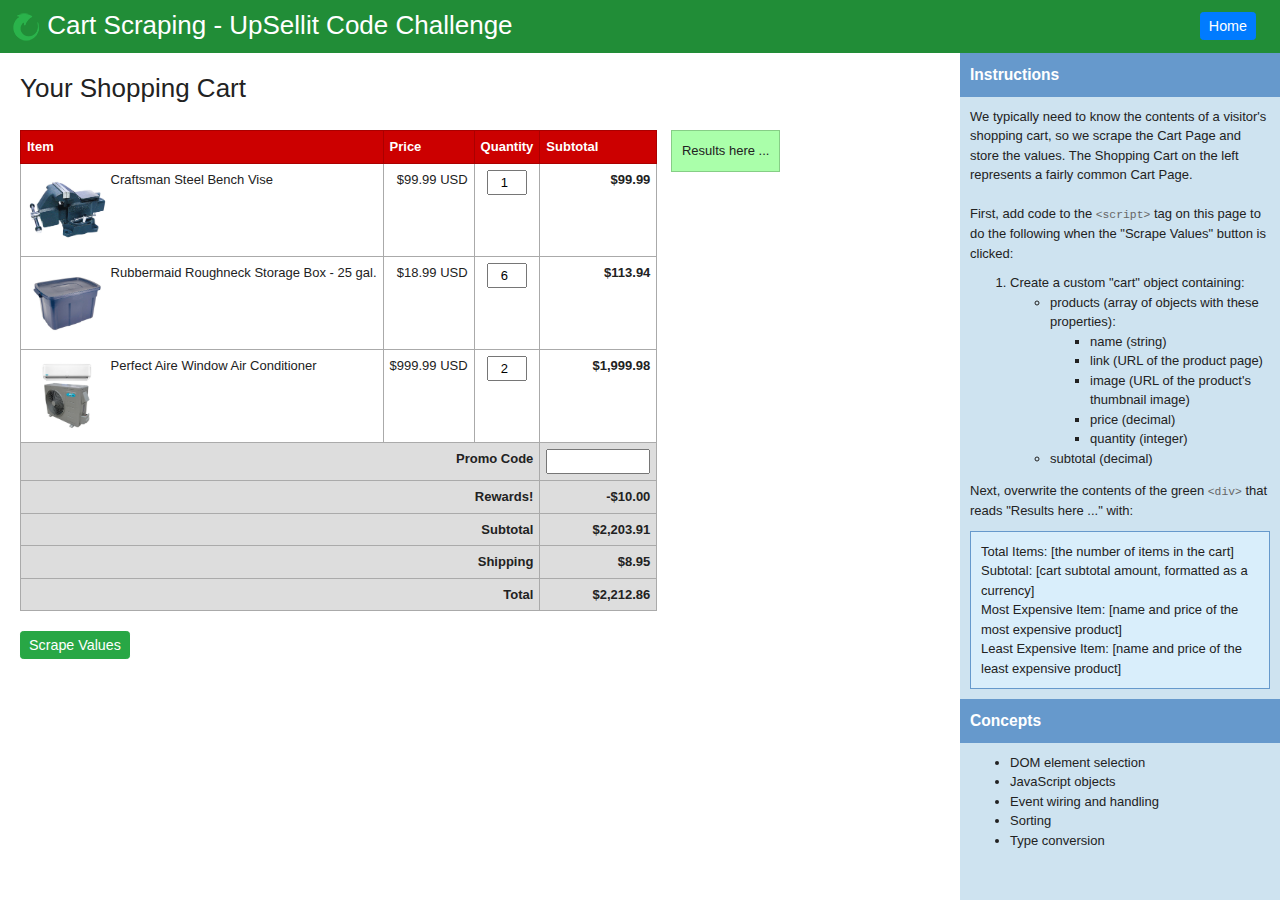
==== UpSellitCodeChallenge/cart-scraping.html @ 7e20406c "completed coding-challenge 1" ====
<!doctype html>

<html lang="en">

<head>
    <meta charset="utf-8">
    <meta name="viewport" content="width=device-width, initial-scale=1">

    <title>Cart Scraping - UpSellit Code Challenge</title>

    <link rel="stylesheet" href="styles/bootstrap-4.1.2.min.css">
    <link rel="stylesheet" type="text/css" href="styles/main.css">
    <link rel="stylesheet" type="text/css" href="styles/cart-scraping.css">
    <link rel="icon" href="favicon.ico" type="image/x-icon">
</head>

<body>
    <div class="d-flex flex-column h-100">
        <div id="app-header" class="row d-flex no-gutters justify-content-center align-items-start">
            <div id="app-header-menu" class="col-11">
                <a href="index.html" class="no-decoration">
                    <img src="images/upsellit-logo.png" width="28" height="28" title="UpSellit" /> Cart Scraping - UpSellit Code Challenge</a>
            </div>
            <div id="app-header-buttons" class="col-1">
                <a href="index.html">
                    <button class="btn btn-primary">Home</button>
                </a>
            </div>
        </div>

        <div class="row flex-grow h-100 no-gutters justify-content-center align-items-start">
            <div id="content" class="col-9 h-100">
                <h2>Your Shopping Cart</h2>
                <br />
                <div style="display: inline-block; vertical-align: top;">
                    <table id="cart">
                        <tr class="header">
                            <td>Item</td>
                            <td>Price</td>
                            <td>Quantity</td>
                            <td>Subtotal</td>
                        </tr>
                        <tr>
                            <td>
                                <a href="http://www.acehardware.com/product/index.jsp?productId=35555736" target="_blank" class="no-decoration">
                                    <img src="images/cart-product-vice.jpg" /> Craftsman Steel Bench Vise</a>
                            </td>
                            <td class="right">$99.99 USD</td>
                            <td class="center">
                                <input type="number" size="3" value="1" />
                            </td>
                            <td class="right bold">$99.99</td>
                        </tr>
                        <tr>
                            <td>
                                <a href="http://www.acehardware.com/product/index.jsp?productId=3471744" target="_blank" class="no-decoration">
                                    <img src="images/cart-product-storage.jpg" /> Rubbermaid Roughneck Storage Box - 25 gal.</a>
                            </td>
                            <td class="right">$18.99 USD</td>
                            <td class="center">
                                <input type="number" size="3" value="6" />
                            </td>
                            <td class="right bold">$113.94</td>
                        </tr>
                        <tr>
                            <td>
                                <a href="http://www.acehardware.com/product/index.jsp?productId=61121416" target="_blank" class="no-decoration">
                                    <img src="images/cart-product-ac.jpg" /> Perfect Aire Window Air Conditioner</a>
                            </td>
                            <td class="right">$999.99 USD</td>
                            <td class="center">
                                <input type="number" size="3" value="2" />
                            </td>
                            <td class="right bold">$1,999.98</td>
                        </tr>
                        <tr class="footer">
                            <td colspan="3" class="right bold">Promo Code</td>
                            <td class="right bold">
                                <input type="text" id="promo-code" size="10" />
                            </td>
                        </tr>
                        <tr class="footer">
                            <td colspan="3" class="right bold">Rewards!</td>
                            <td class="right bold">-$10.00</td>
                        </tr>
                        <tr class="footer">
                            <td colspan="3" class="right bold">Subtotal</td>
                            <td class="right bold">$2,203.91</td>
                        </tr>
                        <tr class="footer">
                            <td colspan="3" class="right bold">Shipping</td>
                            <td class="right bold">$8.95</td>
                        </tr>
                        <tr class="footer">
                            <td colspan="3" class="right bold">Total</td>
                            <td class="right bold">$2,212.86</td>
                        </tr>
                    </table>
                    <br />
                    <button id='btn' class="btn btn-success">Scrape Values</button>
                </div>
                <div class="result">Results here ...</div>
            </div>
            <div id="panel-right" class="col-3 h-100">
                <div class="panel-right-header">Instructions</div>
                <div class="panel-right-content">
                    We typically need to know the contents of a visitor's shopping cart, so we scrape the Cart Page and store the values. The
                    Shopping Cart on the left represents a fairly common Cart Page.
                    <br />
                    <br /> First, add code to the
                    <code>&lt;script&gt;</code> tag on this page to do the following when the "Scrape Values" button is clicked:
                    <ol>
                        <li>Create a custom "cart" object containing:
                            <ul>
                                <li>products (array of objects with these properties):
                                    <ul>
                                        <li>name (string)</li>
                                        <li>link (URL of the product page)</li>
                                        <li>image (URL of the product's thumbnail image)</li>
                                        <li>price (decimal)</li>
                                        <li>quantity (integer)</li>
                                    </ul>
                                </li>
                                <li>subtotal (decimal)</li>
                            </ul>
                        </li>
                    </ol>
                    Next, overwrite the contents of the green
                    <code>&lt;div&gt;</code> that reads "Results here ..." with:
                    <div class="panel-right-example">
                        Total Items: [the number of items in the cart]
                        <br /> Subtotal: [cart subtotal amount, formatted as a currency]
                        <br /> Most Expensive Item: [name and price of the most expensive product]
                        <br /> Least Expensive Item: [name and price of the least expensive product]
                    </div>
                </div>
                <div class="panel-right-header">Concepts</div>
                <div class="panel-right-content">
                    <ul>
                        <li>DOM element selection</li>
                        <li>JavaScript objects</li>
                        <li>Event wiring and handling</li>
                        <li>Sorting</li>
                        <li>Type conversion</li>
                    </ul>
                </div>
            </div>
        </div>
    </div>

    <script type="text/javascript" src="js/min/jquery-3.3.1.min.js"></script>
    <script type="text/javascript" src="js/min/bootstrap-4.1.2.min.js"></script>
    <script type="text/javascript">


        document.addEventListener("DOMContentLoaded", function () {
            scrapeData();
        });

        var toggleClick = null;

        function scrapeData() {
            var scrapeButton = document.getElementById('btn')
            var cart = document.getElementById('cart');
            scrapeButton.addEventListener("click", function () {
                toggleClick = 1 - toggleClick;
                if (toggleClick === 0) {
                    var result = document.querySelector('.result')
                    result.innerHTML = ''
                    var resultText = document.createTextNode('Results here...')
                    result.appendChild(resultText)
                    return;
                }
                else {
                    var result = document.querySelector('.result')
                    result.style.display = 'inline-block';

                    var cartObject = {
                        products: [],
                        subtotal: 'number'
                    }
                    var firstCartObject = {}
                    var shoppingCart = cart.querySelectorAll('tr:not(.header):not(.footer)');
                    var priceArray = []
                    for (var i = 0; i < shoppingCart.length; i++) {
                        var singleCartObject = {}
                        singleCartObject.name = shoppingCart[i].children[0].innerText
                        singleCartObject.price = shoppingCart[i].children[1].innerText
                        singleCartObject.quantity = shoppingCart[i].children[2].children[0].value
                        singleCartObject.subtotal = shoppingCart[i].children[3].innerText;
                        singleCartObject.link = shoppingCart[i].children[0].firstElementChild.attributes[0].value;
                        singleCartObject.image = shoppingCart[i].children[0].firstElementChild.firstElementChild.attributes[0].nodeValue
                        cartObject.products.push(singleCartObject)
                        var currencyPrice = shoppingCart[i].children[1].innerText
                        var parsedNumber = parseFloat(currencyPrice.replace(/[^0-9.]/g, ""))
                        priceArray.push(parsedNumber);
                    }



                    //Appending total items in cart
                    var totalItems = shoppingCart.length
                    console.log(cartObject)
                    var result = document.querySelector('.result')
                    var totalDiv = document.createElement('div')
                    var appendTotalItems = document.createTextNode("Total items: " + totalItems)
                    totalDiv.appendChild(appendTotalItems)
                    var result = document.querySelector('.result')
                    result.appendChild(totalDiv)

                    //Appending Subtotal
                    var subtotalDiv = cart.querySelector('tr:last-of-type');
                    var subtotalAmount = subtotalDiv.querySelector('td:last-of-type').innerText
                    var createSubDiv = document.createElement('div')
                    var appendTotalAmount = document.createTextNode("Subtotal: " + subtotalAmount)
                    createSubDiv.appendChild(appendTotalAmount)
                    result.appendChild(createSubDiv)


                    //Appending most expensive item
                    var mostExpensive = Math.max(...priceArray)
                    var expensiveDiv = document.createElement('div');
                    var expensiveTextNode = document.createTextNode('Most Expensive Item: ' + mostExpensive);
                    expensiveDiv.appendChild(expensiveTextNode);
                    result.appendChild(expensiveDiv);



                    //Appending least expensive item
                    var leastExpensive = Math.min(...priceArray)
                    var leastExpensiveDiv = document.createElement('div');
                    var leastExpensiveTextNode = document.createTextNode("Least Expensive Item: " + leastExpensive);
                    leastExpensiveDiv.appendChild(leastExpensiveTextNode)
                    result.appendChild(leastExpensiveDiv);
                }
            })
        }







 // firstCartObject.name = firstRow.querySelector('a').innerText;
                // firstCartObject.link = firstRow.querySelector('a').getAttribute('href');
                // firstCartObject.image = firstRow.querySelector('img').getAttribute('src');
                // firstCartObject.price = firstRow.querySelector('.right:not(.bold)').innerText;
                // firstCartObject.quantity = firstRow.querySelector('input').value;
                // cartObject.products.push(firstCartObject)
                // console.log(cartObject.products);

    </script>
</body>

</html>
---- UpSellitCodeChallenge/styles/main.css ----
/*--------------------------------------------------
Elements
----------------------------------------------------*/
html,
body {
    width: 100%;
    height: 100%;
    margin: 0px;
    padding: 0px;
    font-size: 13px;
    font-family: Arial, sans-serif;
    font-weight: normal;
    color: #222;
}

html * {
    -webkit-box-sizing: border-box;
    -moz-box-sizing: border-box;
    box-sizing: border-box;
}

body {
    background-color: #e0e0e0;
}

b {
    font-weight: bold;
}

button {
    padding: 6px 8px !important;
    cursor: pointer !important;
    font-size: 1.1em !important;
    line-height: 1em !important;
    font-weight: normal !important;
}

ol {
    margin-top: 10px;
}

code {
    color: #666;
}

input[type="number"] {
    text-align: right;
    width: 40px;
}

/*--------------------------------------------------
Classes
----------------------------------------------------*/
a.no-decoration {
    text-decoration: none;
    color: inherit;
}

.bold {
    font-weight: bold;
}

.center {
    text-align: center;
}

.right {
    text-align: right;
}

.panel-right-header {
    color: #FFF;
    font-weight: bold;
    font-size: 1.2em;
    padding: 10px;
    width: 100%;
    background-color: #69C;
}

.panel-right-content {
    padding: 10px !important;
}

.panel-right-example {
    background-color: #d9eefb;
    border: 1px solid #69C;
    padding: 10px;
    margin-top: 10px;
}

div.result {
    display: inline-block;
    vertical-align: top;
    margin-left: 10px;
    padding: 10px;
    background-color: #AFA;
    border: 1px solid #86ce86;
}

/*--------------------------------------------------
IDs
----------------------------------------------------*/
#app-header {
    background-color: #218d37;
    padding: 12px;
}

#app-header-menu {
    padding: 0px;
    color: #FFF;
    font-size: 2em;
    line-height: 1em;
    font-weight: normal;
}

#app-header-buttons {
    padding: 0px 12px 0px 0px;
    text-align: right;
}

#content {
    background-color: #FFF;
    padding: 20px !important;
}

#panel-right {
    background-color: #cee3f0;
}
---- UpSellitCodeChallenge/styles/cart-scraping.css ----
#cart td {
    padding: 6px;
    border: 1px solid #AAA;
    background-color: #FFF;
    vertical-align: top;
    color: #222;
}

#cart tr.header td {
    font-weight: bold;
    background-color: #C00;
    border: 1px solid #A00;
    color: #FFF;
}

#cart td img {
    max-width: 80px;
    max-height: 80px;
    vertical-align: top;
}

#cart tr.footer td {
    background-color: #DDD;
}
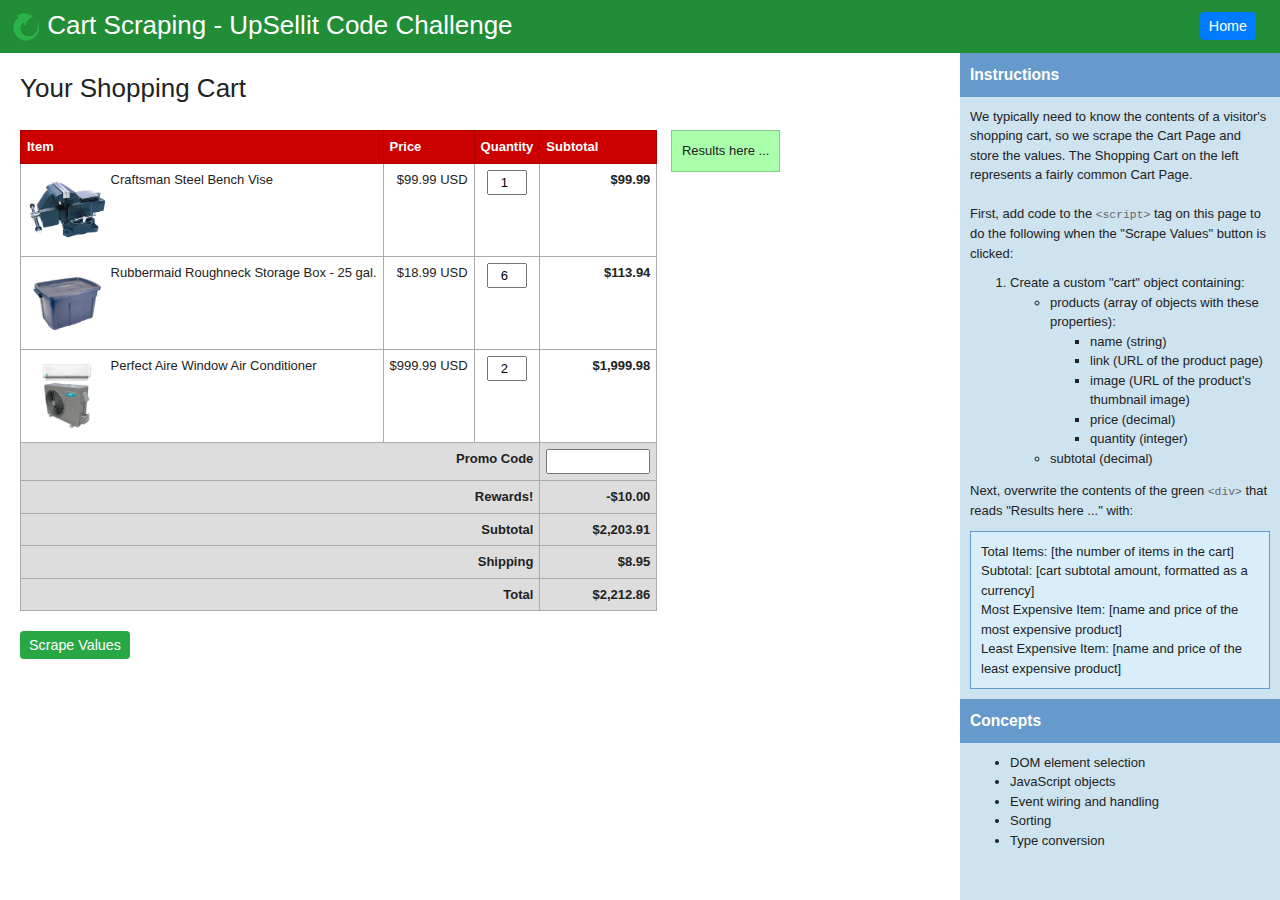
==== commit 2bf1bc2d: "fixed subtotal" ====
--- a/UpSellitCodeChallenge/cart-scraping.html
+++ b/UpSellitCodeChallenge/cart-scraping.html
@@ -209,8 +209,9 @@
                     result.appendChild(totalDiv)
 
                     //Appending Subtotal
-                    var subtotalDiv = cart.querySelector('tr:last-of-type');
+                    var subtotalDiv = cart.querySelector('tr:nth-last-of-type(3)');
                     var subtotalAmount = subtotalDiv.querySelector('td:last-of-type').innerText
+                    console.log(subtotalAmount);
                     var createSubDiv = document.createElement('div')
                     var appendTotalAmount = document.createTextNode("Subtotal: " + subtotalAmount)
                     createSubDiv.appendChild(appendTotalAmount)
